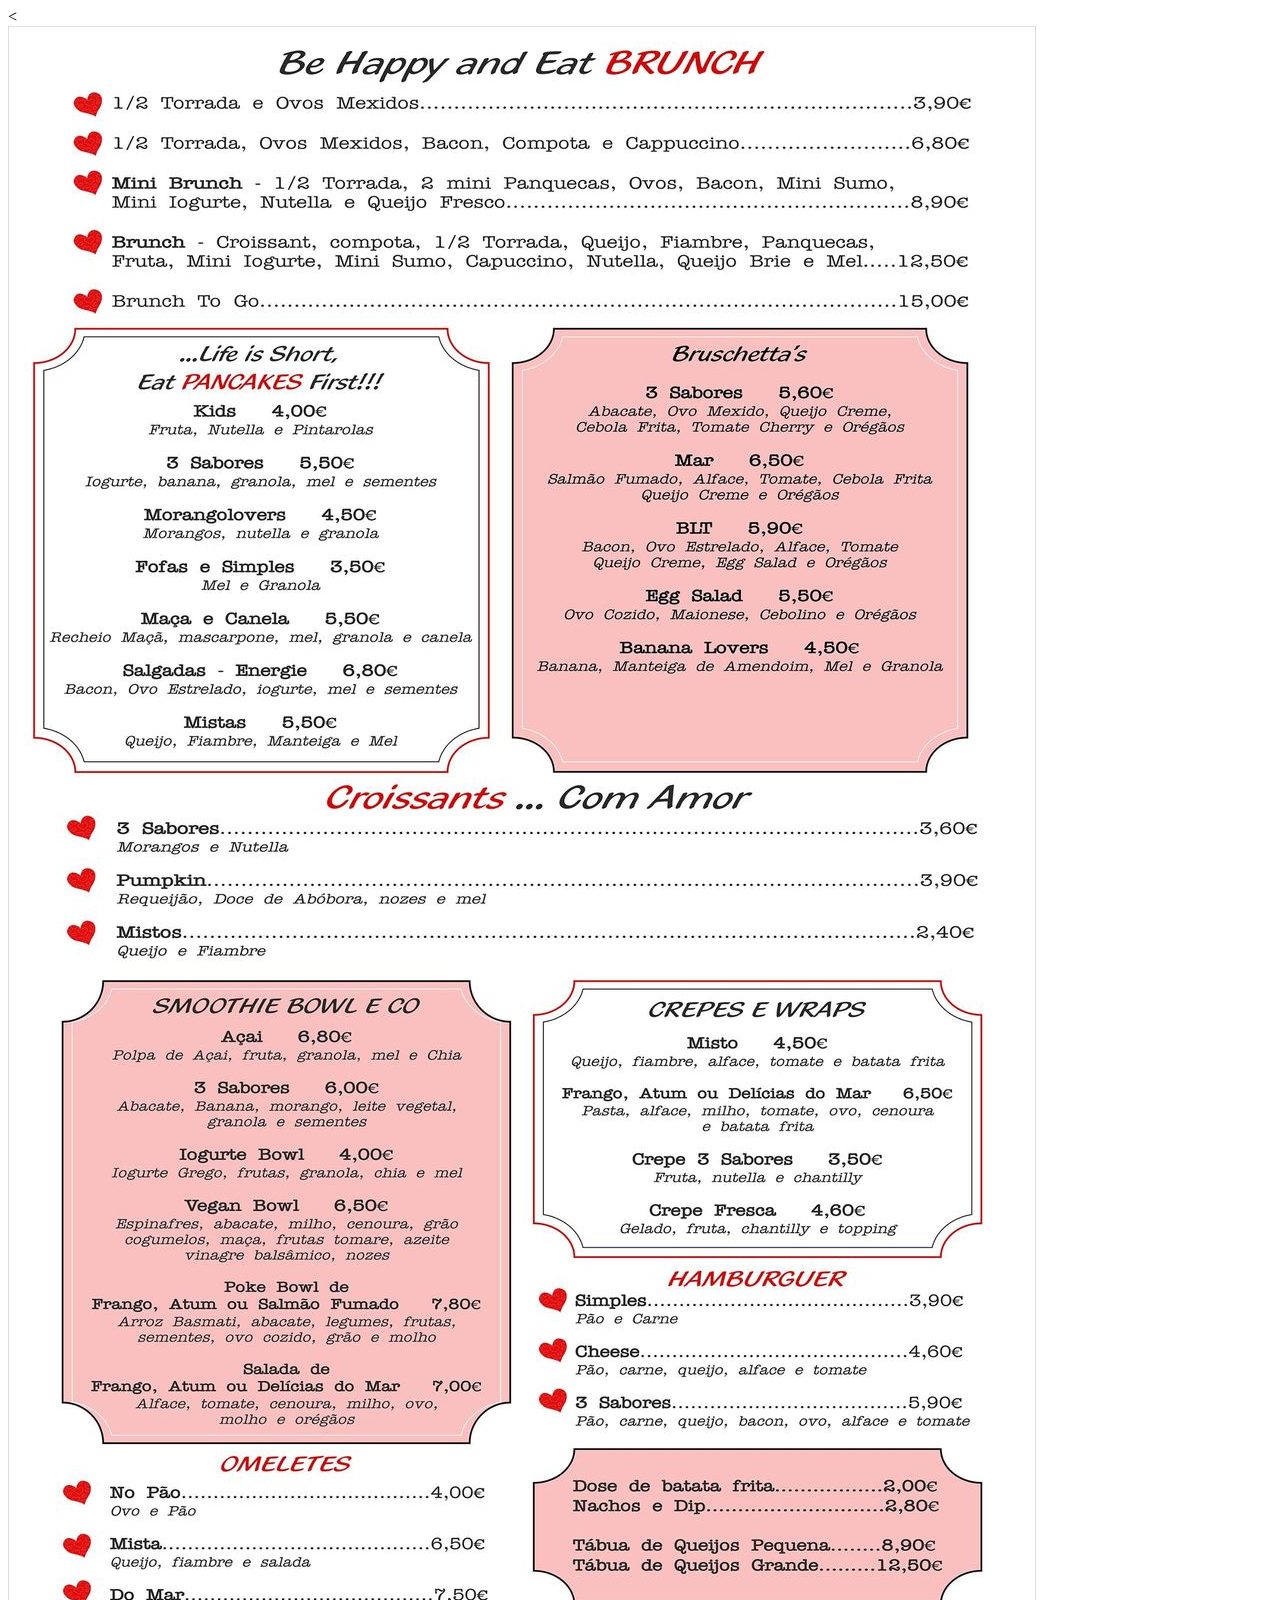
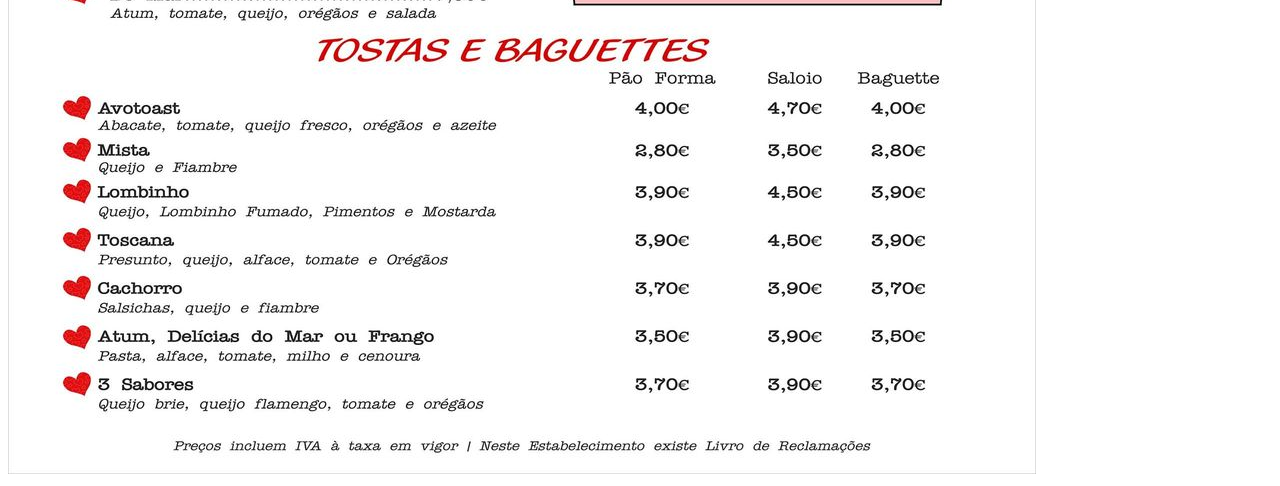
==== 3sabores/pages/menu.html @ 0e2d3504 "3 sabores" ====
<!DOCTYPE html>
<html lang="en">
    <head>
        <title>3 Sabores</title>
        <meta charset="utf-8">
        <link href="https://cdn.jsdelivr.net/npm/bootstrap@5.0.2/dist/css/bootstrap.min.css" rel="stylesheet" integrity="sha384-EVSTQN3/azprG1Anm3QDgpJLIm9Nao0Yz1ztcQTwFspd3yD65VohhpuuCOmLASjC" crossorigin="anonymous">
        <meta name="viewport" content="width=device-width, initial-scale=1">
        <link rel="stylesheet" href="../style/style.css">
    </head>
    <<body>
        <div class="container-fluid">
            <img src="../images/menu.jpg" alt="">
        </div>
    </body>
</html>
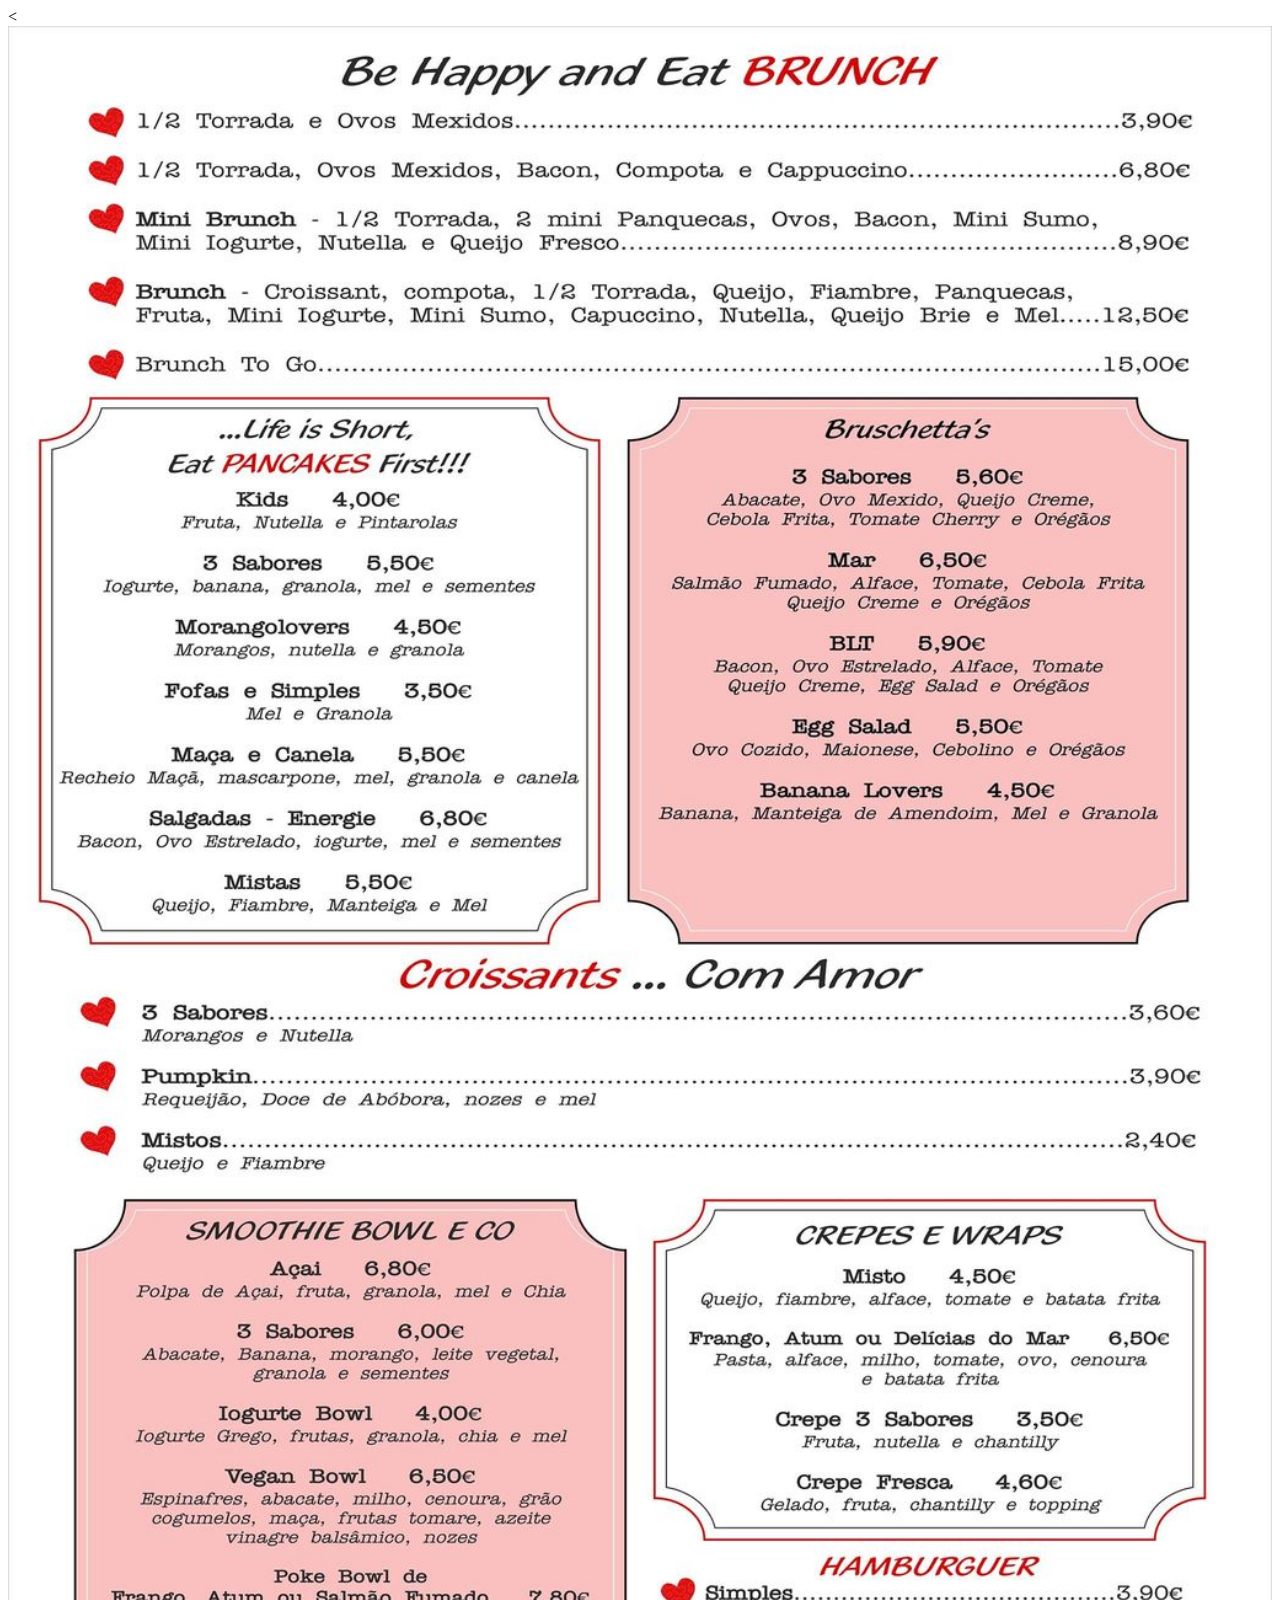
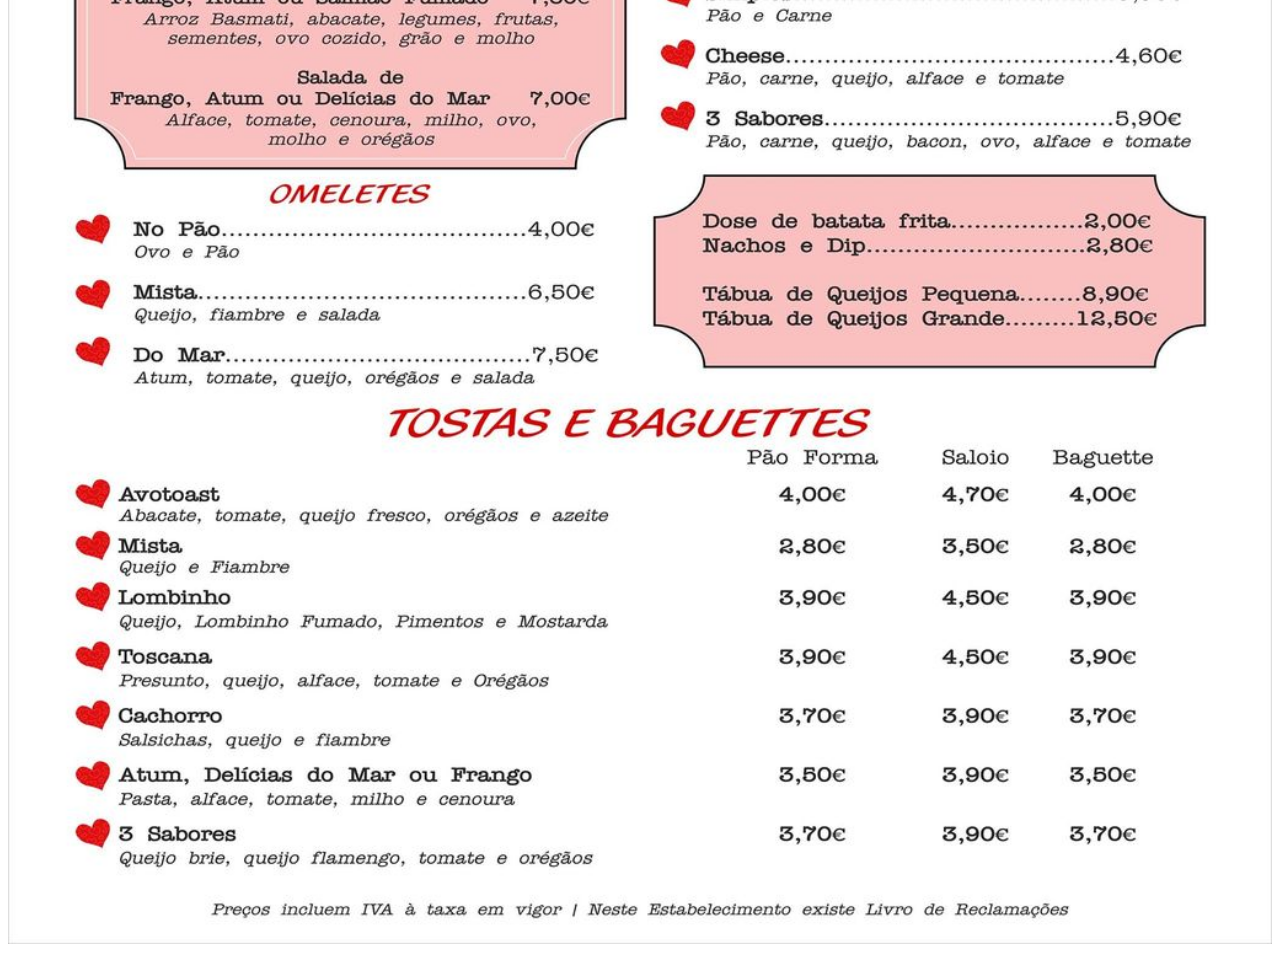
==== commit 31a9a4e5: "¨image¨" ====
--- a/3sabores/pages/menu.html
+++ b/3sabores/pages/menu.html
@@ -9,7 +9,7 @@
     </head>
     <<body>
         <div class="container-fluid">
-            <img src="../images/menu.jpg" alt="">
+            <img class="menu" src="../images/menu.jpg" alt="">
         </div>
     </body>
 </html>
--- a/3sabores/style/style.css
+++ b/3sabores/style/style.css
@@ -0,0 +1,3 @@
+.menu {
+	width: 100%;
+}
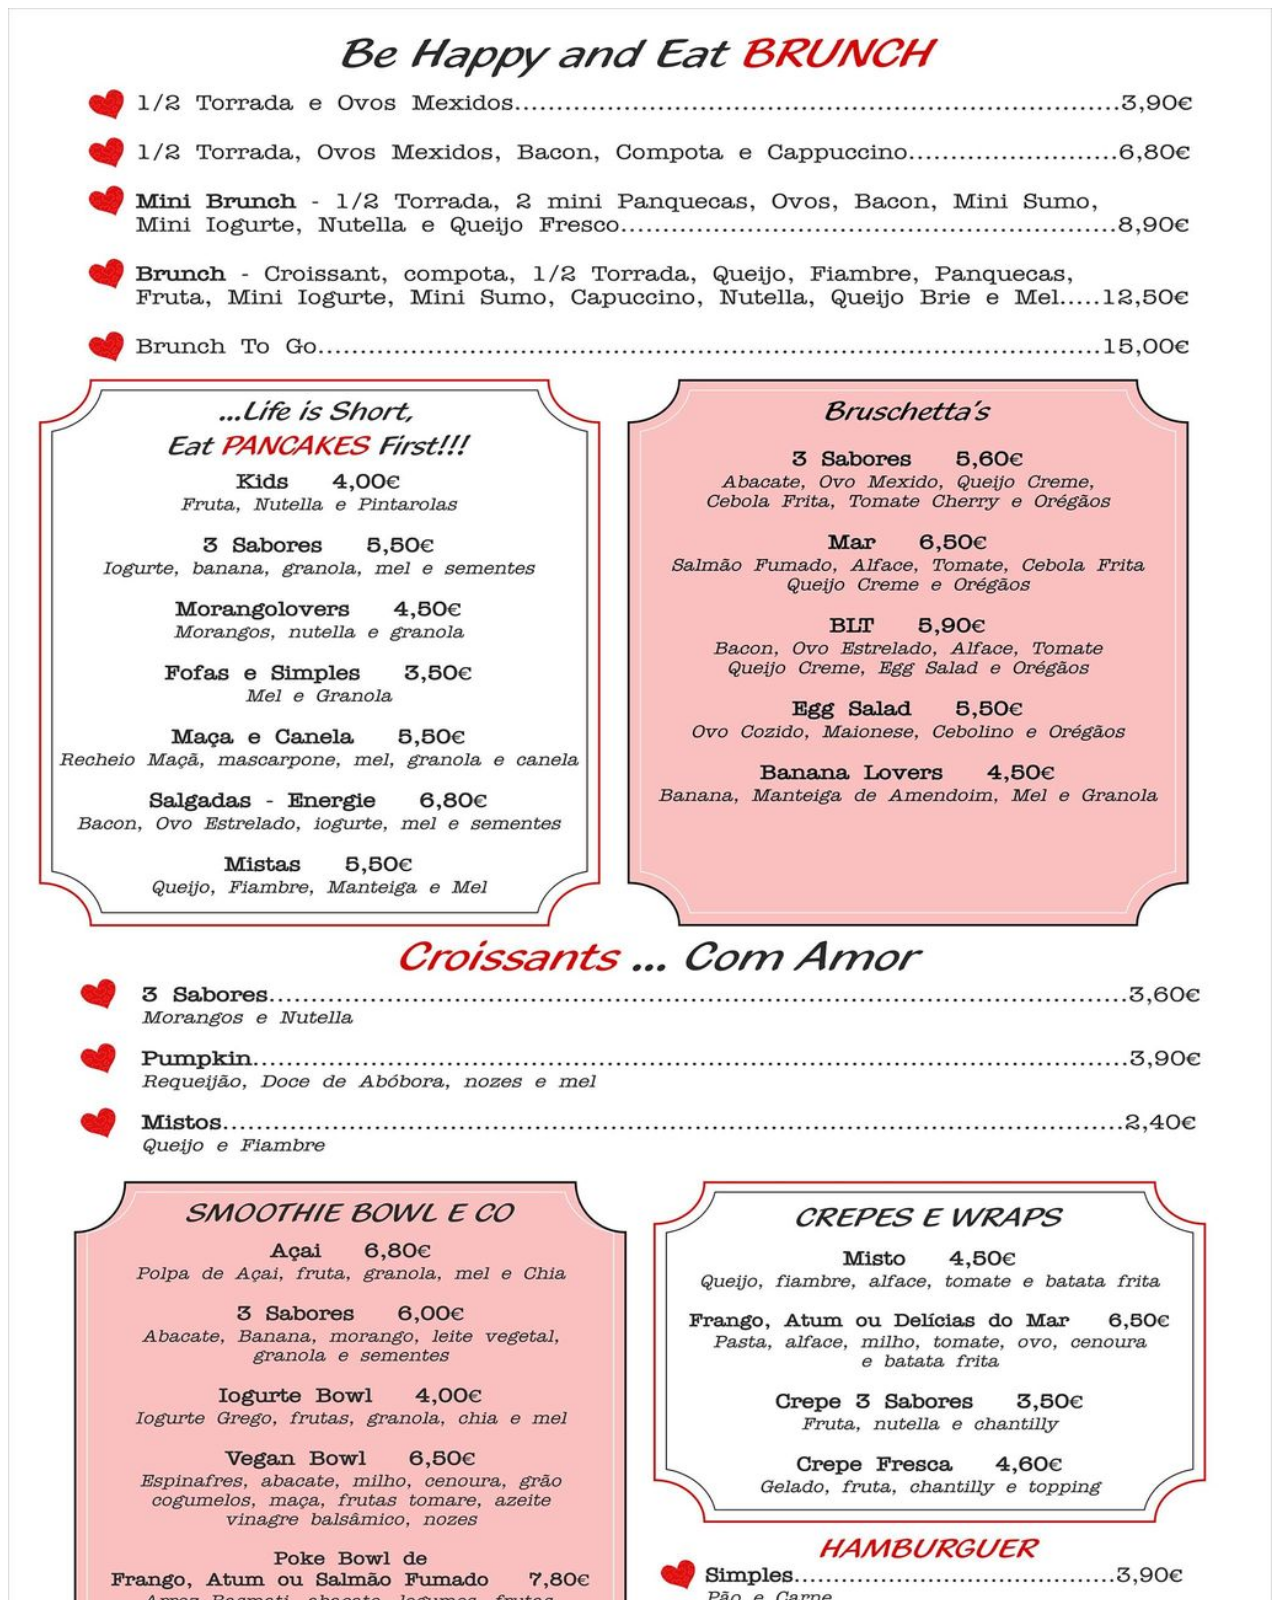
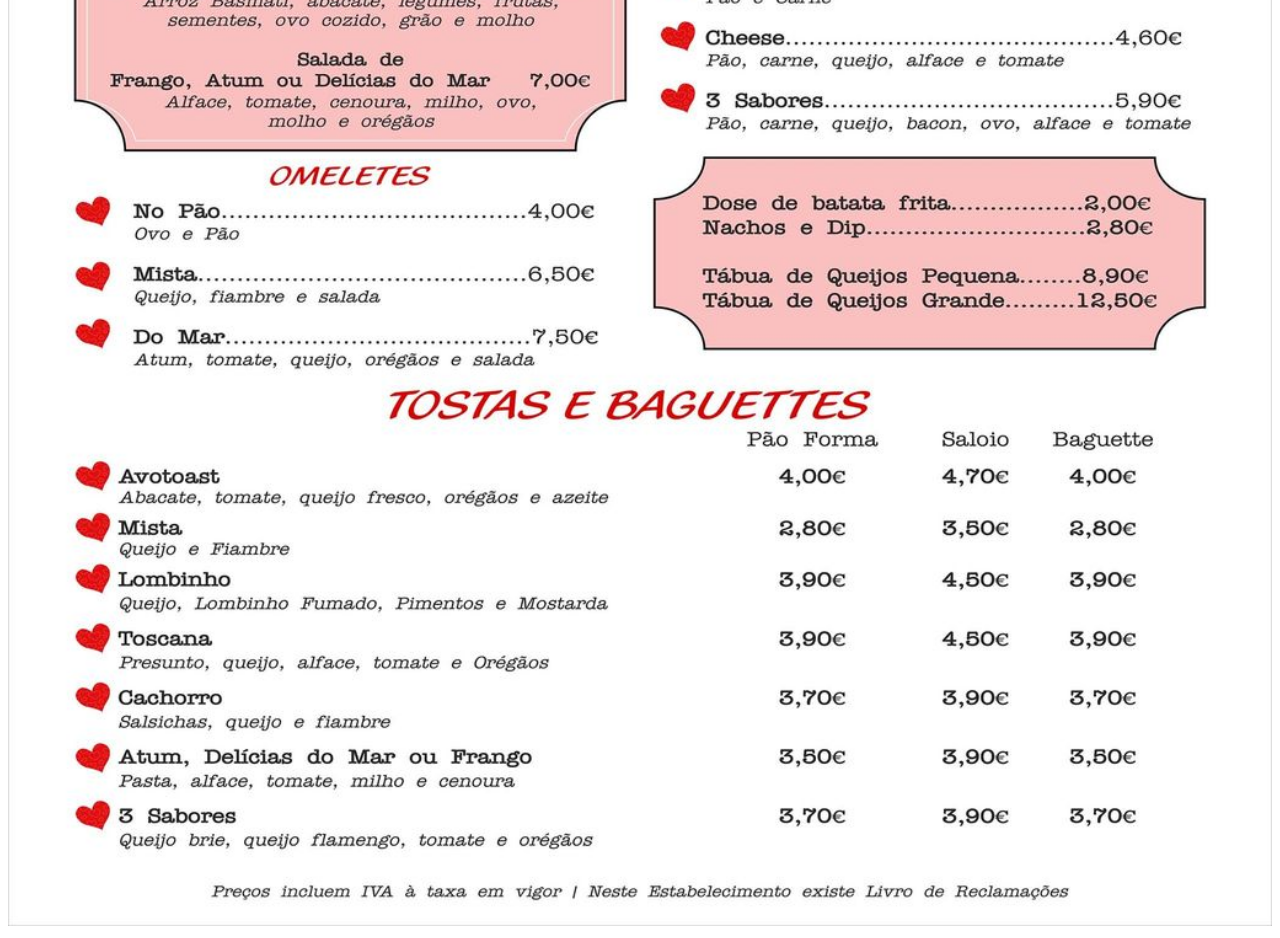
==== commit d8dc61d6: "fix" ====
--- a/3sabores/pages/menu.html
+++ b/3sabores/pages/menu.html
@@ -7,9 +7,11 @@
         <meta name="viewport" content="width=device-width, initial-scale=1">
         <link rel="stylesheet" href="../style/style.css">
     </head>
-    <<body>
+    <body>
         <div class="container-fluid">
-            <img class="menu" src="../images/menu.jpg" alt="">
+            <img class="menu" src="../images/menu.jpg" alt="" style="width:100%;">
         </div>
+        <script src="https://cdn.jsdelivr.net/npm/bootstrap@5.0.2/dist/js/bootstrap.bundle.min.js" integrity="sha384-MrcW6ZMFYlzcLA8Nl+NtUVF0sA7MsXsP1UyJoMp4YLEuNSfAP+JcXn/tWtIaxVXM" crossorigin="anonymous"></script>
+
     </body>
 </html>
